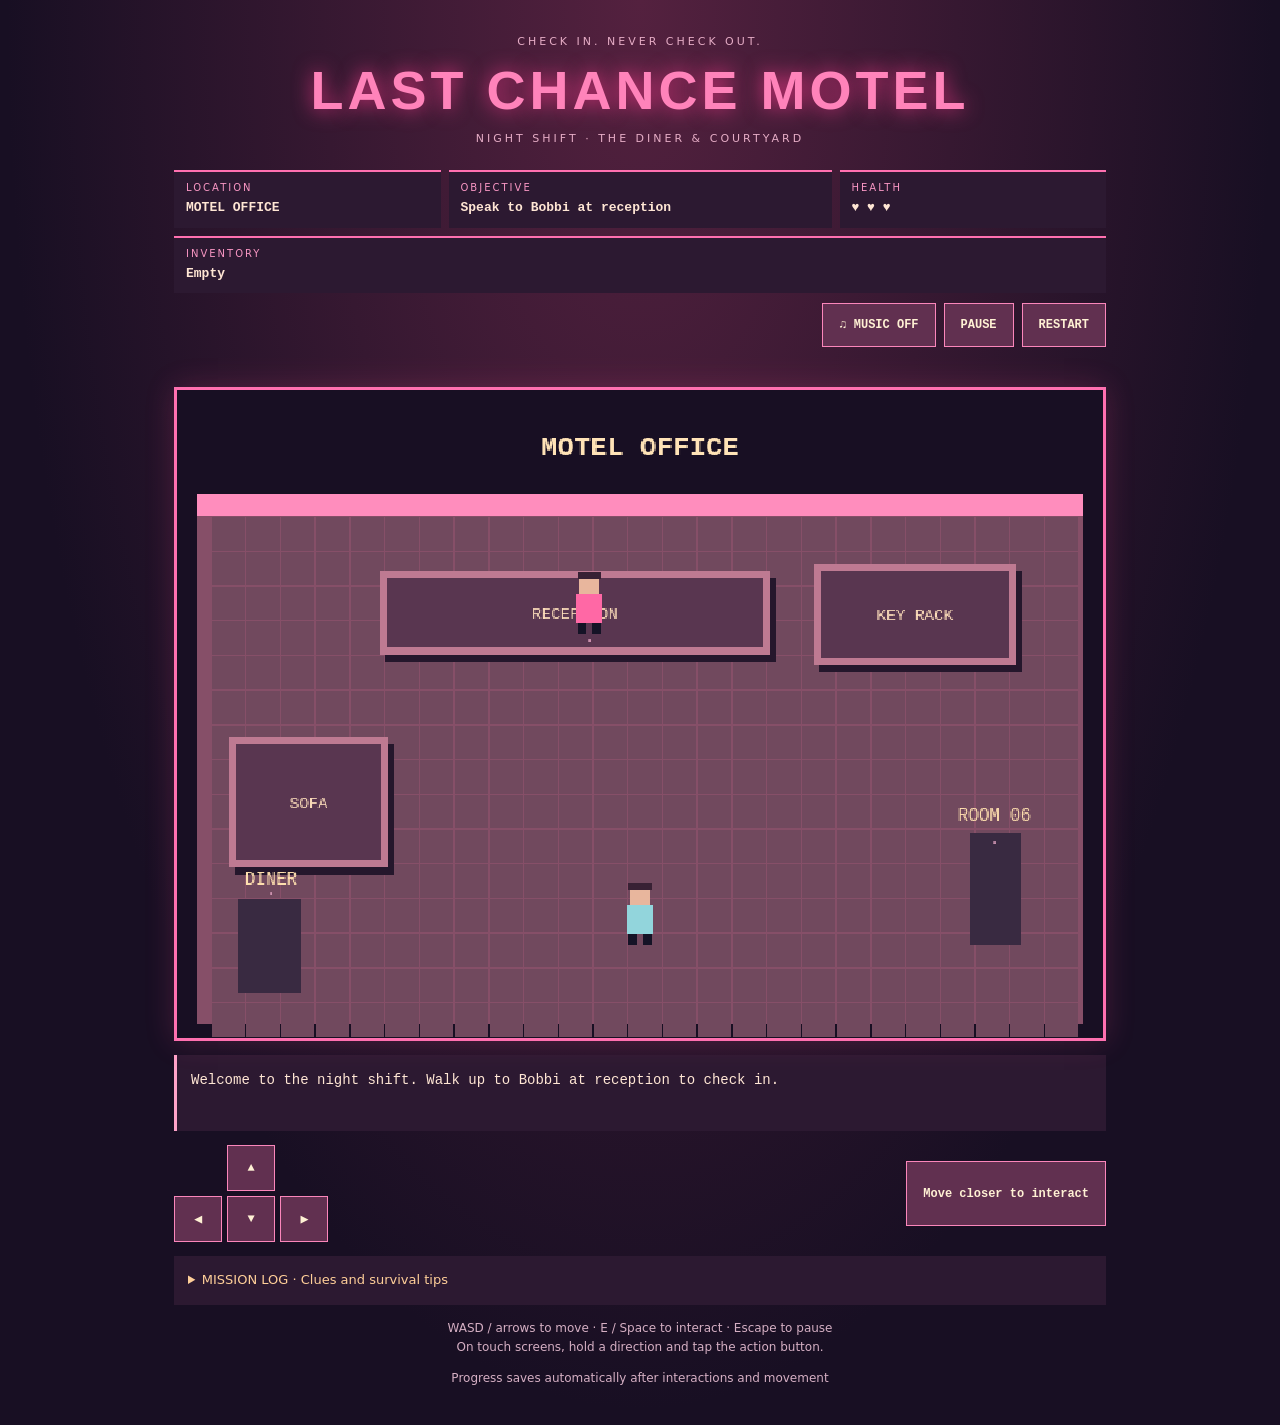
==== index.html @ b89c80cd "Add diner puzzle and courtyard stealth encounter" ====
<!doctype html>
<html lang="en"><head><meta charset="utf-8"><meta name="viewport" content="width=device-width,initial-scale=1"><meta name="theme-color" content="#180f23"><title>Last Chance Motel — Night Shift</title><link rel="icon" href="data:,"><link rel="stylesheet" href="source/night-shift/style.css"></head>
<body><header><p class="eyebrow">CHECK IN. NEVER CHECK OUT.</p><h1>LAST CHANCE MOTEL</h1><p>NIGHT SHIFT · THE DINER & COURTYARD</p></header>
<main><section class="hud" aria-label="Game status"><div><small>LOCATION</small><strong id="location"></strong></div><div class="mission"><small>OBJECTIVE</small><strong id="mission"></strong></div><div><small>HEALTH</small><strong id="health"></strong></div><div class="inventory"><small>INVENTORY</small><strong id="inventory"></strong></div></section>
<div class="toolbar"><button id="music" aria-pressed="false">♫ MUSIC OFF</button><button id="pause">PAUSE</button><button id="restart">RESTART</button></div>
<p id="danger" role="status"></p><section class="screen"><canvas id="game" width="640" height="448" aria-label="Motel game. Move with WASD or arrows. Press E or Space to interact."></canvas><div id="paused" hidden>PAUSED</div></section>
<p id="dialogue" class="dialogue" aria-live="polite">Welcome to the night shift. Walk up to Bobbi at reception to check in.</p>
<div class="controls"><div class="dpad" aria-label="Movement"><button data-move="up" aria-label="Move up">▲</button><button data-move="left" aria-label="Move left">◀</button><button data-move="down" aria-label="Move down">▼</button><button data-move="right" aria-label="Move right">▶</button></div><button id="interact">INTERACT</button></div>
<p id="chapter" class="chapter" hidden>Diner lead discovered. Show Bobbi the voucher to finish this chapter. The diner is the next chapter.</p>
<details class="journal"><summary>MISSION LOG · Clues and survival tips</summary><p id="journal"></p><p>Harold sees ahead of him. Solid obstacles block sight. Move faster than him, use the laundry hiding place, or retreat to the diner to recover. Getting caught never erases puzzle progress.</p></details><p class="help">WASD / arrows to move · E / Space to interact · Escape to pause<br>On touch screens, hold a direction and tap the action button.</p><p id="saveStatus" class="help" role="status"></p></main>
<dialog id="songs"><h2>Betty’s jukebox</h2><p>Choose three songs in the order on the slip.</p><p id="songSequence" aria-live="polite">No songs selected</p><button data-song="rose">ROSE</button><button data-song="moon">MOON</button><button data-song="sun">SUN</button><button id="cancelSongs">CANCEL</button></dialog>
<dialog id="lock"><form id="unlock"><h2>The bedside drawer</h2><p>Four digits. “The drawer remembers your arrival.”</p><label for="code">Drawer code</label><input id="code" inputmode="numeric" pattern="[0-9]{4}" maxlength="4" minlength="4" required autocomplete="off"><div><button type="submit">UNLOCK</button><button type="button" id="cancelLock">CANCEL</button></div></form></dialog>
<dialog id="restartDialog"><h2>Start a new shift?</h2><p>This clears your saved progress for this chapter.</p><button id="confirmRestart">START OVER</button><button id="cancelRestart">KEEP PLAYING</button></dialog>
<script type="module" src="source/night-shift/main.mjs"></script></body></html>
---- source/night-shift/style.css ----
:root{color-scheme:dark;font-family:system-ui,sans-serif;color:#ffe6d4;background:#180f23}*{box-sizing:border-box}body{margin:0;background:radial-gradient(ellipse at top,#54213f,transparent 70%)}header{text-align:center;padding:24px 12px 14px}h1{font-family:Impact,'Arial Black',sans-serif;font-size:clamp(28px,6vw,54px);letter-spacing:4px;color:#ff83ba;margin:6px 0;text-shadow:0 0 20px #dd357e}header p,.eyebrow{font-size:11px;letter-spacing:3px;color:#e5acc5}main{max-width:960px;padding:0 14px 24px;margin:auto}.hud{display:flex;flex-wrap:wrap;gap:8px}.hud div{flex:1 1 150px;background:#2c1931;border-top:2px solid #ff70b0;padding:10px 12px}.hud .mission{flex-grow:2}.hud .inventory{flex-basis:100%}small{display:block;color:#f896c3;letter-spacing:2px;font-size:10px}strong{display:block;margin-top:5px;font:600 13px/1.5 monospace}.toolbar{display:flex;gap:8px;justify-content:flex-end;margin:10px 0}button{background:#613050;color:#fff1d4;border:1px solid #fb86bb;padding:12px 16px;font:bold 12px monospace;cursor:pointer;min-height:44px}button:hover{background:#8b3c69}button:focus-visible,input:focus-visible{outline:3px solid #ffdb8e;outline-offset:3px}.screen{position:relative;border:3px solid #ff70b0;box-shadow:0 0 28px #f44c8b33}canvas{display:block;width:100%;image-rendering:pixelated}#paused{position:absolute;inset:0;background:#180f23cc;display:grid;place-items:center;font:bold 28px monospace;letter-spacing:5px}#paused[hidden]{display:none}.dialogue{font:14px/1.6 monospace;background:#2c1931;border-left:3px solid #ffa3c9;padding:14px;min-height:76px}.controls{display:flex;justify-content:space-between;gap:16px;align-items:center}.dpad{display:grid;grid-template-columns:repeat(3,48px);grid-template-rows:repeat(2,46px);gap:5px}.dpad button{padding:0;touch-action:none;user-select:none}.dpad [data-move=up]{grid-column:2}.dpad [data-move=left]{grid-column:1;grid-row:2}.dpad [data-move=down]{grid-column:2;grid-row:2}.dpad [data-move=right]{grid-column:3;grid-row:2}#interact{max-width:55%;min-height:65px;line-height:1.5}.help{font-size:12px;line-height:1.6;color:#d5afc3;text-align:center}.chapter{border:1px solid #f1ca83;padding:14px;color:#ffdf9c}dialog{max-width:min(440px,90vw);background:#2c1931;color:#ffe6d4;border:2px solid #ff83ba;padding:22px}dialog::backdrop{background:#110c1be6}dialog p{line-height:1.6}input{display:block;width:100%;margin:10px 0 18px;padding:12px;font:22px monospace;letter-spacing:8px}dialog button{margin:5px 0}@media(max-width:480px){main{padding:0 8px 18px}.hud div{flex-basis:42%;padding:8px}.hud .mission{flex-basis:100%}.toolbar button{flex:1;padding:10px 6px}.dialogue{font-size:12px}.dpad{grid-template-columns:repeat(3,44px)}#interact{font-size:11px;padding:10px}}

.journal{background:#2c1931;padding:14px;margin:14px 0;font-size:13px;line-height:1.6}.journal summary{cursor:pointer;color:#ffcf99}#danger{color:#ffce96;font:bold 12px monospace;min-height:16px}#songs button{margin:4px}#songSequence{color:#ffcf99}
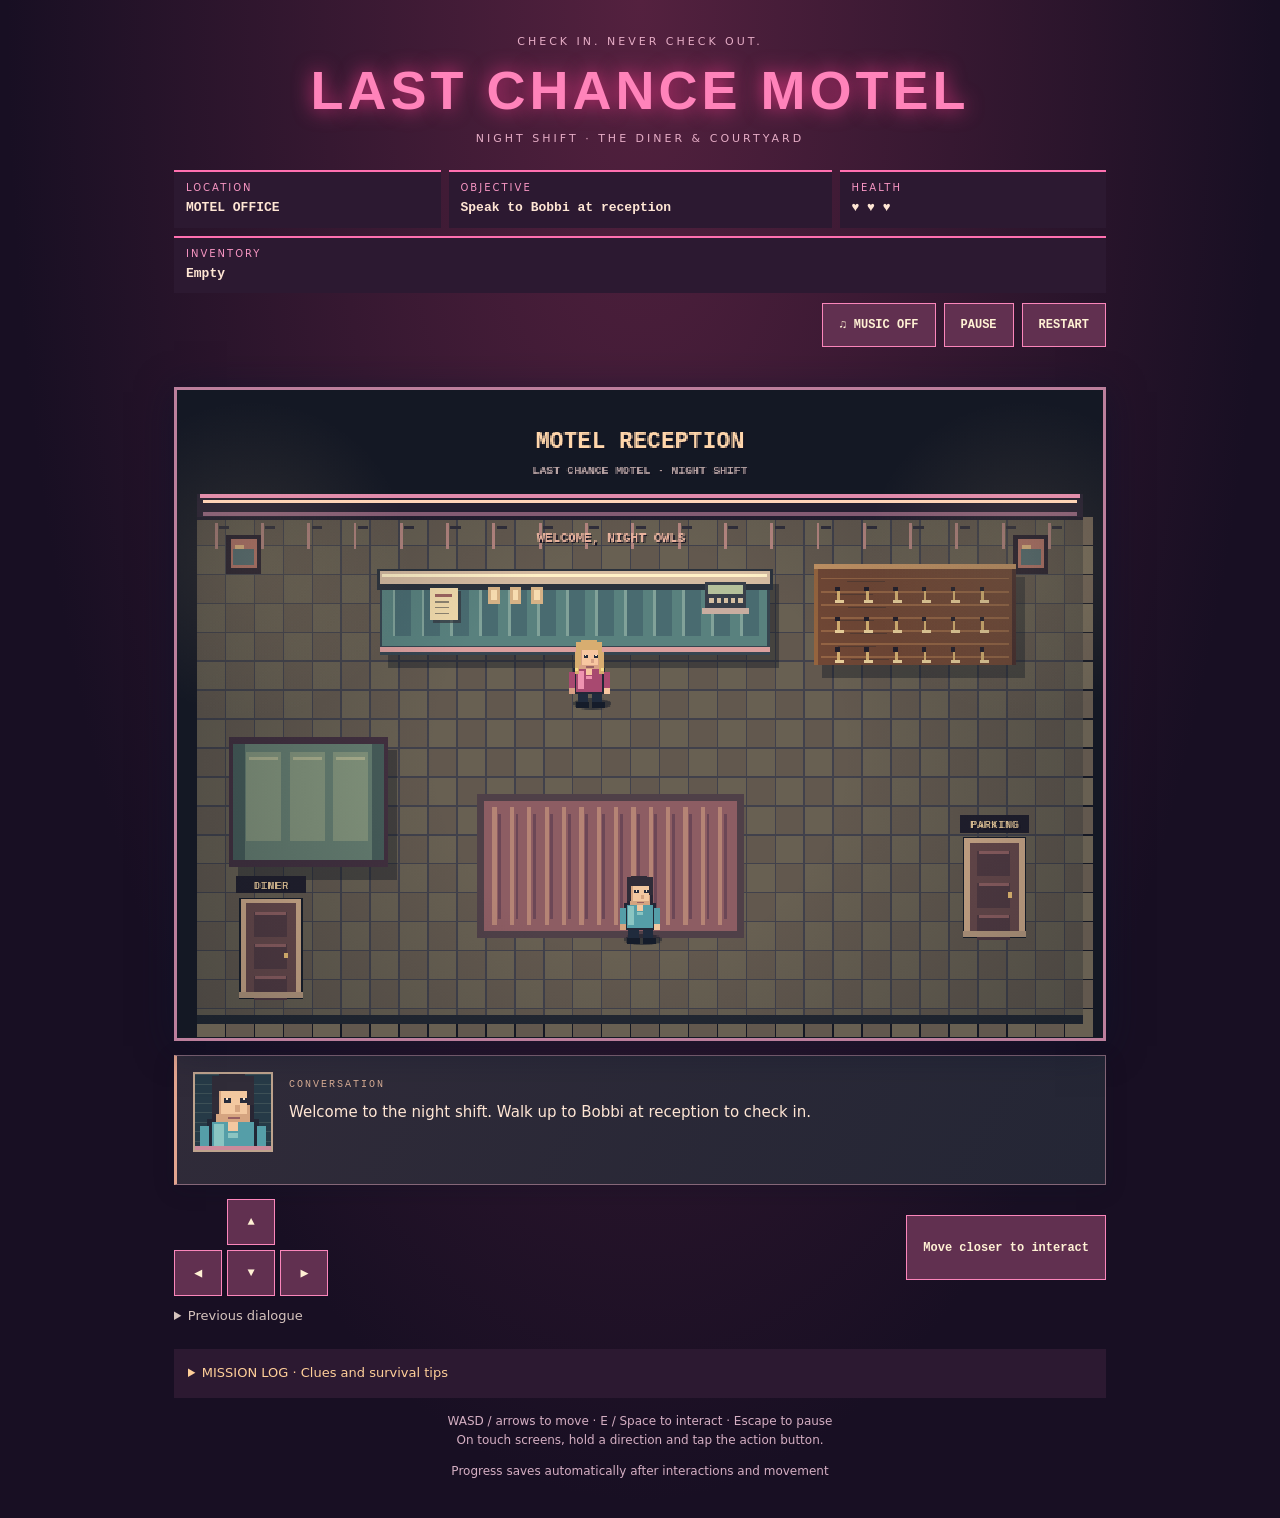
==== commit c1f95f79: "Add textured pixel art, character faces and readable conversation UI" ====
--- a/index.html
+++ b/index.html
@@ -4,10 +4,10 @@
 <main><section class="hud" aria-label="Game status"><div><small>LOCATION</small><strong id="location"></strong></div><div class="mission"><small>OBJECTIVE</small><strong id="mission"></strong></div><div><small>HEALTH</small><strong id="health"></strong></div><div class="inventory"><small>INVENTORY</small><strong id="inventory"></strong></div></section>
 <div class="toolbar"><button id="music" aria-pressed="false">♫ MUSIC OFF</button><button id="pause">PAUSE</button><button id="restart">RESTART</button></div>
 <p id="danger" role="status"></p><section class="screen"><canvas id="game" width="640" height="448" aria-label="Motel game. Move with WASD or arrows. Press E or Space to interact."></canvas><div id="paused" hidden>PAUSED</div></section>
-<p id="dialogue" class="dialogue" aria-live="polite">Welcome to the night shift. Walk up to Bobbi at reception to check in.</p>
+<section class="dialogue-card" aria-label="Conversation"><canvas id="portrait" width="64" height="64" aria-hidden="true"></canvas><div><span class="dialogue-label">CONVERSATION</span><p id="dialogue" class="dialogue" aria-live="polite">Welcome to the night shift. Walk up to Bobbi at reception to check in.</p></div></section>
 <div class="controls"><div class="dpad" aria-label="Movement"><button data-move="up" aria-label="Move up">▲</button><button data-move="left" aria-label="Move left">◀</button><button data-move="down" aria-label="Move down">▼</button><button data-move="right" aria-label="Move right">▶</button></div><button id="interact">INTERACT</button></div>
 <p id="chapter" class="chapter" hidden>Diner lead discovered. Show Bobbi the voucher to finish this chapter. The diner is the next chapter.</p>
-<details class="journal"><summary>MISSION LOG · Clues and survival tips</summary><p id="journal"></p><p>Harold sees ahead of him. Solid obstacles block sight. Move faster than him, use the laundry hiding place, or retreat to the diner to recover. Getting caught never erases puzzle progress.</p></details><p class="help">WASD / arrows to move · E / Space to interact · Escape to pause<br>On touch screens, hold a direction and tap the action button.</p><p id="saveStatus" class="help" role="status"></p></main>
+<details class="conversation-history"><summary>Previous dialogue</summary><ol id="conversationHistory"></ol></details><details class="journal"><summary>MISSION LOG · Clues and survival tips</summary><p id="journal"></p><p>Harold sees ahead of him. Solid obstacles block sight. Move faster than him, use the laundry hiding place, or retreat to the diner to recover. Getting caught never erases puzzle progress.</p></details><p class="help">WASD / arrows to move · E / Space to interact · Escape to pause<br>On touch screens, hold a direction and tap the action button.</p><p id="saveStatus" class="help" role="status"></p></main>
 <dialog id="songs"><h2>Betty’s jukebox</h2><p>Choose three songs in the order on the slip.</p><p id="songSequence" aria-live="polite">No songs selected</p><button data-song="rose">ROSE</button><button data-song="moon">MOON</button><button data-song="sun">SUN</button><button id="cancelSongs">CANCEL</button></dialog>
 <dialog id="lock"><form id="unlock"><h2>The bedside drawer</h2><p>Four digits. “The drawer remembers your arrival.”</p><label for="code">Drawer code</label><input id="code" inputmode="numeric" pattern="[0-9]{4}" maxlength="4" minlength="4" required autocomplete="off"><div><button type="submit">UNLOCK</button><button type="button" id="cancelLock">CANCEL</button></div></form></dialog>
 <dialog id="restartDialog"><h2>Start a new shift?</h2><p>This clears your saved progress for this chapter.</p><button id="confirmRestart">START OVER</button><button id="cancelRestart">KEEP PLAYING</button></dialog>
--- a/source/night-shift/style.css
+++ b/source/night-shift/style.css
@@ -1,3 +1,6 @@
 :root{color-scheme:dark;font-family:system-ui,sans-serif;color:#ffe6d4;background:#180f23}*{box-sizing:border-box}body{margin:0;background:radial-gradient(ellipse at top,#54213f,transparent 70%)}header{text-align:center;padding:24px 12px 14px}h1{font-family:Impact,'Arial Black',sans-serif;font-size:clamp(28px,6vw,54px);letter-spacing:4px;color:#ff83ba;margin:6px 0;text-shadow:0 0 20px #dd357e}header p,.eyebrow{font-size:11px;letter-spacing:3px;color:#e5acc5}main{max-width:960px;padding:0 14px 24px;margin:auto}.hud{display:flex;flex-wrap:wrap;gap:8px}.hud div{flex:1 1 150px;background:#2c1931;border-top:2px solid #ff70b0;padding:10px 12px}.hud .mission{flex-grow:2}.hud .inventory{flex-basis:100%}small{display:block;color:#f896c3;letter-spacing:2px;font-size:10px}strong{display:block;margin-top:5px;font:600 13px/1.5 monospace}.toolbar{display:flex;gap:8px;justify-content:flex-end;margin:10px 0}button{background:#613050;color:#fff1d4;border:1px solid #fb86bb;padding:12px 16px;font:bold 12px monospace;cursor:pointer;min-height:44px}button:hover{background:#8b3c69}button:focus-visible,input:focus-visible{outline:3px solid #ffdb8e;outline-offset:3px}.screen{position:relative;border:3px solid #ff70b0;box-shadow:0 0 28px #f44c8b33}canvas{display:block;width:100%;image-rendering:pixelated}#paused{position:absolute;inset:0;background:#180f23cc;display:grid;place-items:center;font:bold 28px monospace;letter-spacing:5px}#paused[hidden]{display:none}.dialogue{font:14px/1.6 monospace;background:#2c1931;border-left:3px solid #ffa3c9;padding:14px;min-height:76px}.controls{display:flex;justify-content:space-between;gap:16px;align-items:center}.dpad{display:grid;grid-template-columns:repeat(3,48px);grid-template-rows:repeat(2,46px);gap:5px}.dpad button{padding:0;touch-action:none;user-select:none}.dpad [data-move=up]{grid-column:2}.dpad [data-move=left]{grid-column:1;grid-row:2}.dpad [data-move=down]{grid-column:2;grid-row:2}.dpad [data-move=right]{grid-column:3;grid-row:2}#interact{max-width:55%;min-height:65px;line-height:1.5}.help{font-size:12px;line-height:1.6;color:#d5afc3;text-align:center}.chapter{border:1px solid #f1ca83;padding:14px;color:#ffdf9c}dialog{max-width:min(440px,90vw);background:#2c1931;color:#ffe6d4;border:2px solid #ff83ba;padding:22px}dialog::backdrop{background:#110c1be6}dialog p{line-height:1.6}input{display:block;width:100%;margin:10px 0 18px;padding:12px;font:22px monospace;letter-spacing:8px}dialog button{margin:5px 0}@media(max-width:480px){main{padding:0 8px 18px}.hud div{flex-basis:42%;padding:8px}.hud .mission{flex-basis:100%}.toolbar button{flex:1;padding:10px 6px}.dialogue{font-size:12px}.dpad{grid-template-columns:repeat(3,44px)}#interact{font-size:11px;padding:10px}}
 
 .journal{background:#2c1931;padding:14px;margin:14px 0;font-size:13px;line-height:1.6}.journal summary{cursor:pointer;color:#ffcf99}#danger{color:#ffce96;font:bold 12px monospace;min-height:16px}#songs button{margin:4px}#songSequence{color:#ffcf99}
+
+/* Conversation occupies its own layout space; it never covers the scene. */
+.dialogue-card{display:flex;gap:16px;align-items:flex-start;margin:14px 0;padding:16px;background:linear-gradient(120deg,#302b39,#242635);border:1px solid #856778;border-left:3px solid #e4a590;box-shadow:0 5px 20px #0e142333;min-height:130px}.dialogue-card>div{min-width:0;flex:1}.dialogue-card #portrait{width:80px;height:80px;flex:0 0 80px;border:2px solid #bea38d;image-rendering:pixelated}.dialogue-label{font:10px monospace;letter-spacing:2px;color:#d5ab93}.dialogue-card .dialogue{margin:8px 0 0;padding:0;border:0;background:transparent;font:15px/1.75 system-ui,sans-serif;min-height:0;overflow-wrap:anywhere}.conversation-history{font-size:13px;color:#d5c3bd;padding:12px 0}.conversation-history summary{cursor:pointer}.conversation-history li{margin:12px 0;line-height:1.7}.screen{border-color:#bc7f9c;box-shadow:0 5px 34px #0c142a99}#game{image-rendering:pixelated}@media(max-width:480px){.dialogue-card{gap:12px;padding:12px;min-height:122px}.dialogue-card #portrait{width:56px;height:56px;flex-basis:56px}.dialogue-card .dialogue{font-size:14px;line-height:1.65}.dialogue-label{font-size:9px}}
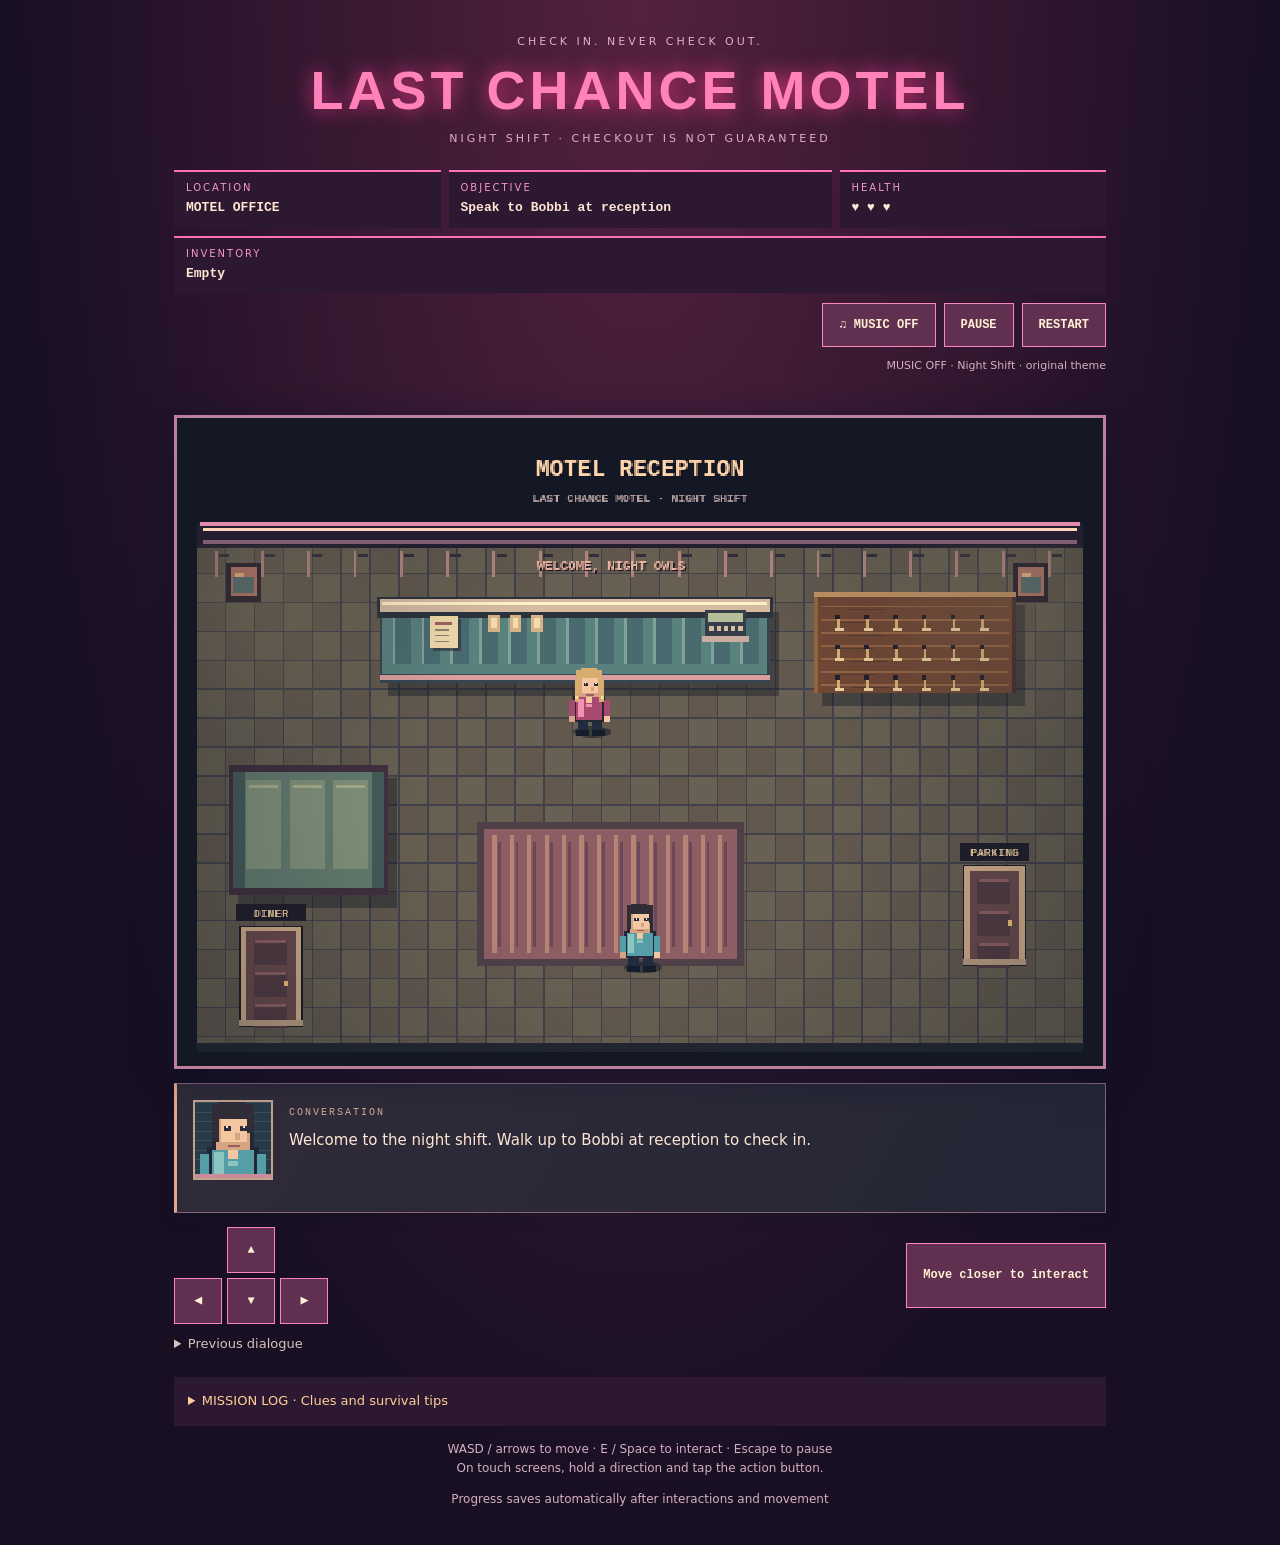
==== commit 805ea00b: "Complete chapel, Monster maze and escape with MIDI-style bridal music" ====
--- a/index.html
+++ b/index.html
@@ -1,14 +1,16 @@
 <!doctype html>
 <html lang="en"><head><meta charset="utf-8"><meta name="viewport" content="width=device-width,initial-scale=1"><meta name="theme-color" content="#180f23"><title>Last Chance Motel — Night Shift</title><link rel="icon" href="data:,"><link rel="stylesheet" href="source/night-shift/style.css"></head>
-<body><header><p class="eyebrow">CHECK IN. NEVER CHECK OUT.</p><h1>LAST CHANCE MOTEL</h1><p>NIGHT SHIFT · THE DINER & COURTYARD</p></header>
+<body><header><p class="eyebrow">CHECK IN. NEVER CHECK OUT.</p><h1>LAST CHANCE MOTEL</h1><p>NIGHT SHIFT · CHECKOUT IS NOT GUARANTEED</p></header>
 <main><section class="hud" aria-label="Game status"><div><small>LOCATION</small><strong id="location"></strong></div><div class="mission"><small>OBJECTIVE</small><strong id="mission"></strong></div><div><small>HEALTH</small><strong id="health"></strong></div><div class="inventory"><small>INVENTORY</small><strong id="inventory"></strong></div></section>
-<div class="toolbar"><button id="music" aria-pressed="false">♫ MUSIC OFF</button><button id="pause">PAUSE</button><button id="restart">RESTART</button></div>
-<p id="danger" role="status"></p><section class="screen"><canvas id="game" width="640" height="448" aria-label="Motel game. Move with WASD or arrows. Press E or Space to interact."></canvas><div id="paused" hidden>PAUSED</div></section>
+<div class="toolbar"><button id="music" aria-pressed="false">♫ MUSIC OFF</button><button id="flare" hidden>USE FLARE · ONCE</button><button id="pause">PAUSE</button><button id="restart">RESTART</button></div>
+<p id="musicTrack" class="help" role="status"></p><p id="danger" role="status"></p><section class="screen"><canvas id="game" width="640" height="448" aria-label="Motel game. Move with WASD or arrows. Press E or Space to interact."></canvas><div id="paused" hidden>PAUSED</div></section>
 <section class="dialogue-card" aria-label="Conversation"><canvas id="portrait" width="64" height="64" aria-hidden="true"></canvas><div><span class="dialogue-label">CONVERSATION</span><p id="dialogue" class="dialogue" aria-live="polite">Welcome to the night shift. Walk up to Bobbi at reception to check in.</p></div></section>
 <div class="controls"><div class="dpad" aria-label="Movement"><button data-move="up" aria-label="Move up">▲</button><button data-move="left" aria-label="Move left">◀</button><button data-move="down" aria-label="Move down">▼</button><button data-move="right" aria-label="Move right">▶</button></div><button id="interact">INTERACT</button></div>
 <p id="chapter" class="chapter" hidden>Diner lead discovered. Show Bobbi the voucher to finish this chapter. The diner is the next chapter.</p>
-<details class="conversation-history"><summary>Previous dialogue</summary><ol id="conversationHistory"></ol></details><details class="journal"><summary>MISSION LOG · Clues and survival tips</summary><p id="journal"></p><p>Harold sees ahead of him. Solid obstacles block sight. Move faster than him, use the laundry hiding place, or retreat to the diner to recover. Getting caught never erases puzzle progress.</p></details><p class="help">WASD / arrows to move · E / Space to interact · Escape to pause<br>On touch screens, hold a direction and tap the action button.</p><p id="saveStatus" class="help" role="status"></p></main>
+<details class="conversation-history"><summary>Previous dialogue</summary><ol id="conversationHistory"></ol></details><details class="journal"><summary>MISSION LOG · Clues and survival tips</summary><p id="journal"></p><p>Harold and the Monster see ahead of them. Solid obstacles block sight. Move faster than him, use the laundry hiding place, or retreat to the diner to recover. Getting caught never erases puzzle progress.</p></details><p class="help">WASD / arrows to move · E / Space to interact · Escape to pause<br>On touch screens, hold a direction and tap the action button.</p><p id="saveStatus" class="help" role="status"></p></main>
 <dialog id="songs"><h2>Betty’s jukebox</h2><p>Choose three songs in the order on the slip.</p><p id="songSequence" aria-live="polite">No songs selected</p><button data-song="rose">ROSE</button><button data-song="moon">MOON</button><button data-song="sun">SUN</button><button id="cancelSongs">CANCEL</button></dialog>
-<dialog id="lock"><form id="unlock"><h2>The bedside drawer</h2><p>Four digits. “The drawer remembers your arrival.”</p><label for="code">Drawer code</label><input id="code" inputmode="numeric" pattern="[0-9]{4}" maxlength="4" minlength="4" required autocomplete="off"><div><button type="submit">UNLOCK</button><button type="button" id="cancelLock">CANCEL</button></div></form></dialog>
+<dialog id="lock"><form id="unlock"><h2 id="lockTitle">The bedside drawer</h2><p id="lockHint">Four digits. “The drawer remembers your arrival.”</p><label for="code">Drawer code</label><input id="code" inputmode="numeric" pattern="[0-9]{4}" maxlength="4" minlength="4" required autocomplete="off"><div><button type="submit">UNLOCK</button><button type="button" id="cancelLock">CANCEL</button></div></form></dialog>
+<dialog id="organ"><h2>The chapel organ</h2><p>Play the eight-note opening from the score. Sound is optional.</p><p id="organSequence" aria-live="polite"></p><button data-note="G">G</button><button data-note="C">C</button><button data-note="D">D</button><button data-note="B">B</button><button id="cancelOrgan">CANCEL</button></dialog>
+<dialog id="outcome"><h2 id="outcomeTitle"></h2><p id="outcomeBody"></p><a class="movie-cta" href="https://lastchancemotelmovie.com/" target="_blank" rel="noopener">RENT OR BUY THE MOVIE ↗</a><p><button id="retry">RETRY FROM CHECKPOINT</button><button id="finish">VIEW THE ESCAPE</button></p></dialog>
 <dialog id="restartDialog"><h2>Start a new shift?</h2><p>This clears your saved progress for this chapter.</p><button id="confirmRestart">START OVER</button><button id="cancelRestart">KEEP PLAYING</button></dialog>
 <script type="module" src="source/night-shift/main.mjs"></script></body></html>
--- a/source/night-shift/style.css
+++ b/source/night-shift/style.css
@@ -4,3 +4,5 @@
 
 /* Conversation occupies its own layout space; it never covers the scene. */
 .dialogue-card{display:flex;gap:16px;align-items:flex-start;margin:14px 0;padding:16px;background:linear-gradient(120deg,#302b39,#242635);border:1px solid #856778;border-left:3px solid #e4a590;box-shadow:0 5px 20px #0e142333;min-height:130px}.dialogue-card>div{min-width:0;flex:1}.dialogue-card #portrait{width:80px;height:80px;flex:0 0 80px;border:2px solid #bea38d;image-rendering:pixelated}.dialogue-label{font:10px monospace;letter-spacing:2px;color:#d5ab93}.dialogue-card .dialogue{margin:8px 0 0;padding:0;border:0;background:transparent;font:15px/1.75 system-ui,sans-serif;min-height:0;overflow-wrap:anywhere}.conversation-history{font-size:13px;color:#d5c3bd;padding:12px 0}.conversation-history summary{cursor:pointer}.conversation-history li{margin:12px 0;line-height:1.7}.screen{border-color:#bc7f9c;box-shadow:0 5px 34px #0c142a99}#game{image-rendering:pixelated}@media(max-width:480px){.dialogue-card{gap:12px;padding:12px;min-height:122px}.dialogue-card #portrait{width:56px;height:56px;flex-basis:56px}.dialogue-card .dialogue{font-size:14px;line-height:1.65}.dialogue-label{font-size:9px}}
+
+.movie-cta{display:inline-block;padding:14px;background:#da8aab;color:#201827;font:bold 13px monospace;text-decoration:none}#outcome{max-width:min(520px,92vw)}#organ button{margin:5px}#organSequence{font:14px/1.7 monospace;color:#e9c991}#musicTrack{margin:6px 0;text-align:right;font-size:11px}button[hidden]{display:none}.toolbar{flex-wrap:wrap}
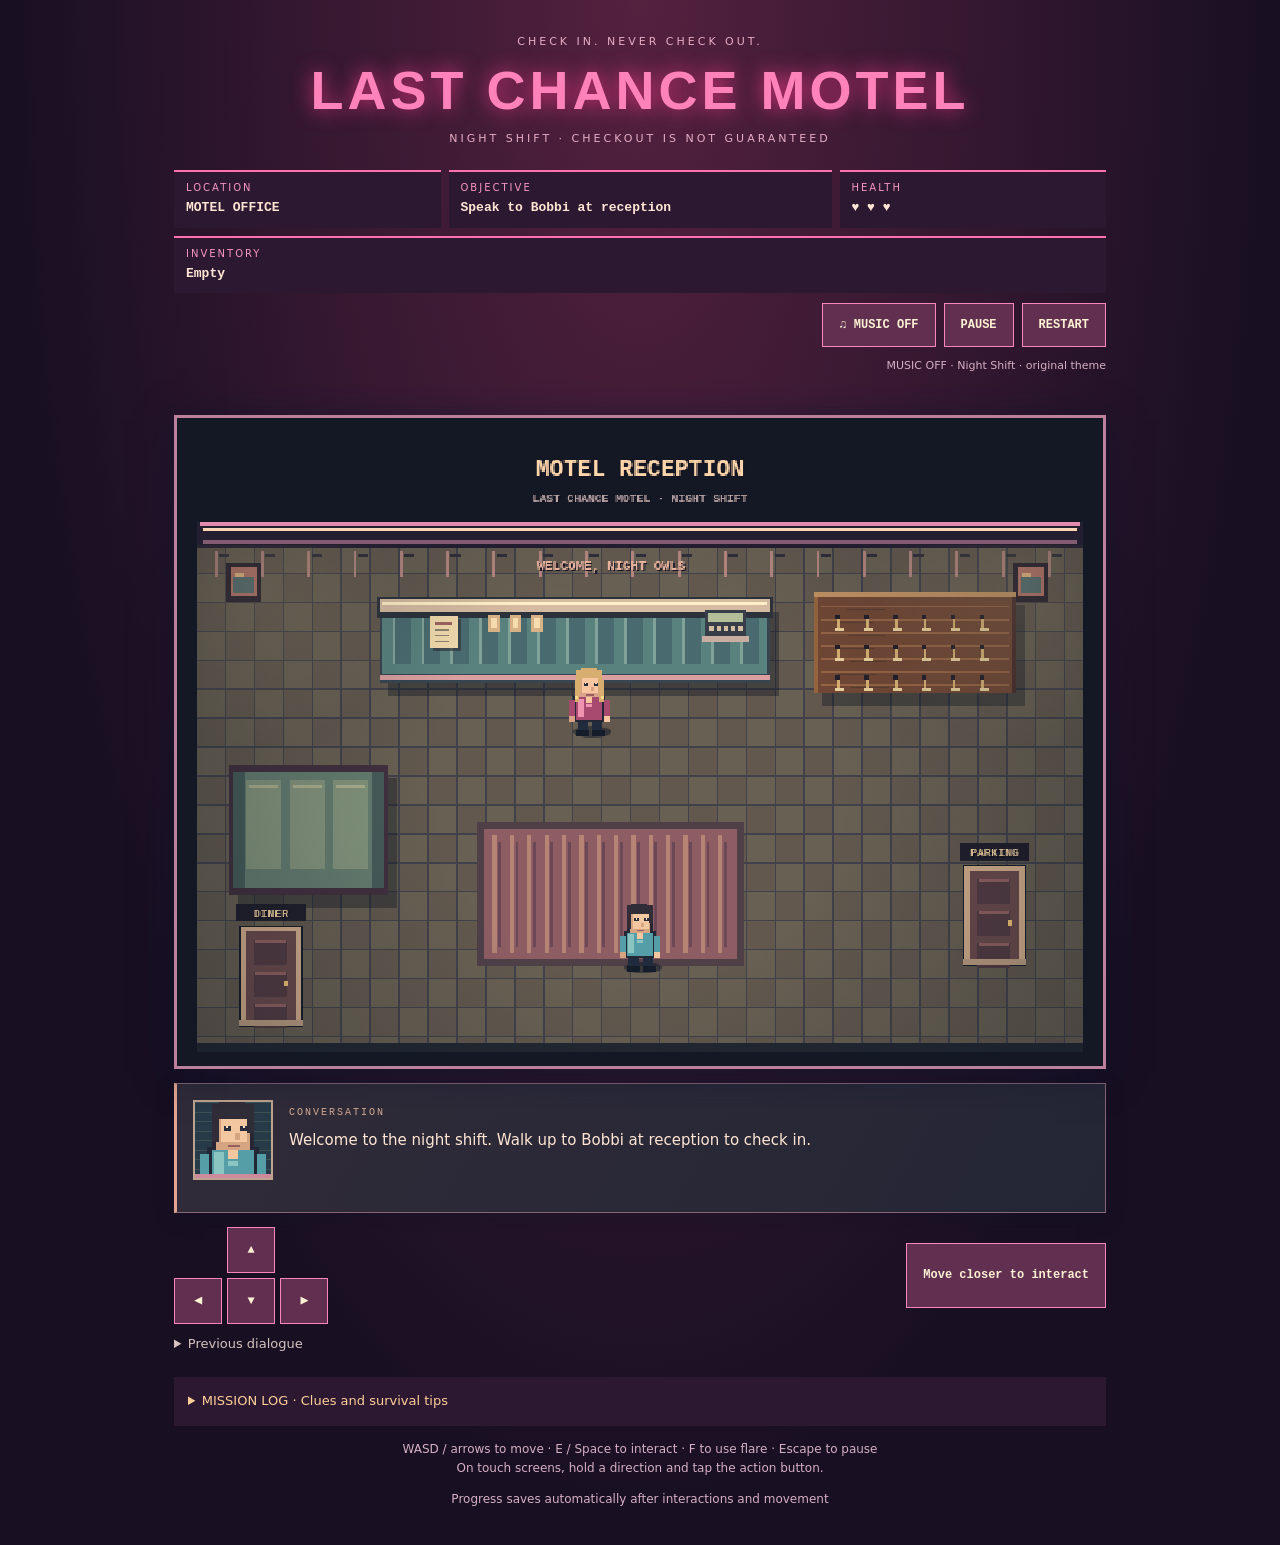
==== commit c03566ac: "Add Wedding March car outro and F shortcut for flare" ====
--- a/index.html
+++ b/index.html
@@ -2,15 +2,15 @@
 <html lang="en"><head><meta charset="utf-8"><meta name="viewport" content="width=device-width,initial-scale=1"><meta name="theme-color" content="#180f23"><title>Last Chance Motel — Night Shift</title><link rel="icon" href="data:,"><link rel="stylesheet" href="source/night-shift/style.css"></head>
 <body><header><p class="eyebrow">CHECK IN. NEVER CHECK OUT.</p><h1>LAST CHANCE MOTEL</h1><p>NIGHT SHIFT · CHECKOUT IS NOT GUARANTEED</p></header>
 <main><section class="hud" aria-label="Game status"><div><small>LOCATION</small><strong id="location"></strong></div><div class="mission"><small>OBJECTIVE</small><strong id="mission"></strong></div><div><small>HEALTH</small><strong id="health"></strong></div><div class="inventory"><small>INVENTORY</small><strong id="inventory"></strong></div></section>
-<div class="toolbar"><button id="music" aria-pressed="false">♫ MUSIC OFF</button><button id="flare" hidden>USE FLARE · ONCE</button><button id="pause">PAUSE</button><button id="restart">RESTART</button></div>
+<div class="toolbar"><button id="music" aria-pressed="false">♫ MUSIC OFF</button><button id="flare" aria-keyshortcuts="F" hidden>FLARE · F / TAP</button><button id="pause">PAUSE</button><button id="restart">RESTART</button></div>
 <p id="musicTrack" class="help" role="status"></p><p id="danger" role="status"></p><section class="screen"><canvas id="game" width="640" height="448" aria-label="Motel game. Move with WASD or arrows. Press E or Space to interact."></canvas><div id="paused" hidden>PAUSED</div></section>
 <section class="dialogue-card" aria-label="Conversation"><canvas id="portrait" width="64" height="64" aria-hidden="true"></canvas><div><span class="dialogue-label">CONVERSATION</span><p id="dialogue" class="dialogue" aria-live="polite">Welcome to the night shift. Walk up to Bobbi at reception to check in.</p></div></section>
 <div class="controls"><div class="dpad" aria-label="Movement"><button data-move="up" aria-label="Move up">▲</button><button data-move="left" aria-label="Move left">◀</button><button data-move="down" aria-label="Move down">▼</button><button data-move="right" aria-label="Move right">▶</button></div><button id="interact">INTERACT</button></div>
 <p id="chapter" class="chapter" hidden>Diner lead discovered. Show Bobbi the voucher to finish this chapter. The diner is the next chapter.</p>
-<details class="conversation-history"><summary>Previous dialogue</summary><ol id="conversationHistory"></ol></details><details class="journal"><summary>MISSION LOG · Clues and survival tips</summary><p id="journal"></p><p>Harold and the Monster see ahead of them. Solid obstacles block sight. Move faster than him, use the laundry hiding place, or retreat to the diner to recover. Getting caught never erases puzzle progress.</p></details><p class="help">WASD / arrows to move · E / Space to interact · Escape to pause<br>On touch screens, hold a direction and tap the action button.</p><p id="saveStatus" class="help" role="status"></p></main>
+<details class="conversation-history"><summary>Previous dialogue</summary><ol id="conversationHistory"></ol></details><details class="journal"><summary>MISSION LOG · Clues and survival tips</summary><p id="journal"></p><p>Before taking the keys, use cover and hiding to break enemy sight. After taking the keys, both pursuers follow through every door: run directly to the Cadillac and use a saved flare if needed. Getting caught preserves your puzzle progress.</p></details><p class="help">WASD / arrows to move · E / Space to interact · F to use flare · Escape to pause<br>On touch screens, hold a direction and tap the action button.</p><p id="saveStatus" class="help" role="status"></p></main>
 <dialog id="songs"><h2>Betty’s jukebox</h2><p>Choose three songs in the order on the slip.</p><p id="songSequence" aria-live="polite">No songs selected</p><button data-song="rose">ROSE</button><button data-song="moon">MOON</button><button data-song="sun">SUN</button><button id="cancelSongs">CANCEL</button></dialog>
 <dialog id="lock"><form id="unlock"><h2 id="lockTitle">The bedside drawer</h2><p id="lockHint">Four digits. “The drawer remembers your arrival.”</p><label for="code">Drawer code</label><input id="code" inputmode="numeric" pattern="[0-9]{4}" maxlength="4" minlength="4" required autocomplete="off"><div><button type="submit">UNLOCK</button><button type="button" id="cancelLock">CANCEL</button></div></form></dialog>
 <dialog id="organ"><h2>The chapel organ</h2><p>Play the eight-note opening from the score. Sound is optional.</p><p id="organSequence" aria-live="polite"></p><button data-note="G">G</button><button data-note="C">C</button><button data-note="D">D</button><button data-note="B">B</button><button id="cancelOrgan">CANCEL</button></dialog>
-<dialog id="outcome"><h2 id="outcomeTitle"></h2><p id="outcomeBody"></p><a class="movie-cta" href="https://lastchancemotelmovie.com/" target="_blank" rel="noopener">RENT OR BUY THE MOVIE ↗</a><p><button id="retry">RETRY FROM CHECKPOINT</button><button id="finish">VIEW THE ESCAPE</button></p></dialog>
+<dialog id="outcome"><h2 id="outcomeTitle"></h2><p id="outcomeBody"></p><a class="movie-cta" href="https://lastchancemotelmovie.com/#watch" target="_blank" rel="noopener">RENT OR BUY THE MOVIE ↗</a><p><button id="retry">RETRY FROM CHECKPOINT</button><button id="finish">VIEW THE ESCAPE</button></p></dialog>
 <dialog id="restartDialog"><h2>Start a new shift?</h2><p>This clears your saved progress for this chapter.</p><button id="confirmRestart">START OVER</button><button id="cancelRestart">KEEP PLAYING</button></dialog>
 <script type="module" src="source/night-shift/main.mjs"></script></body></html>
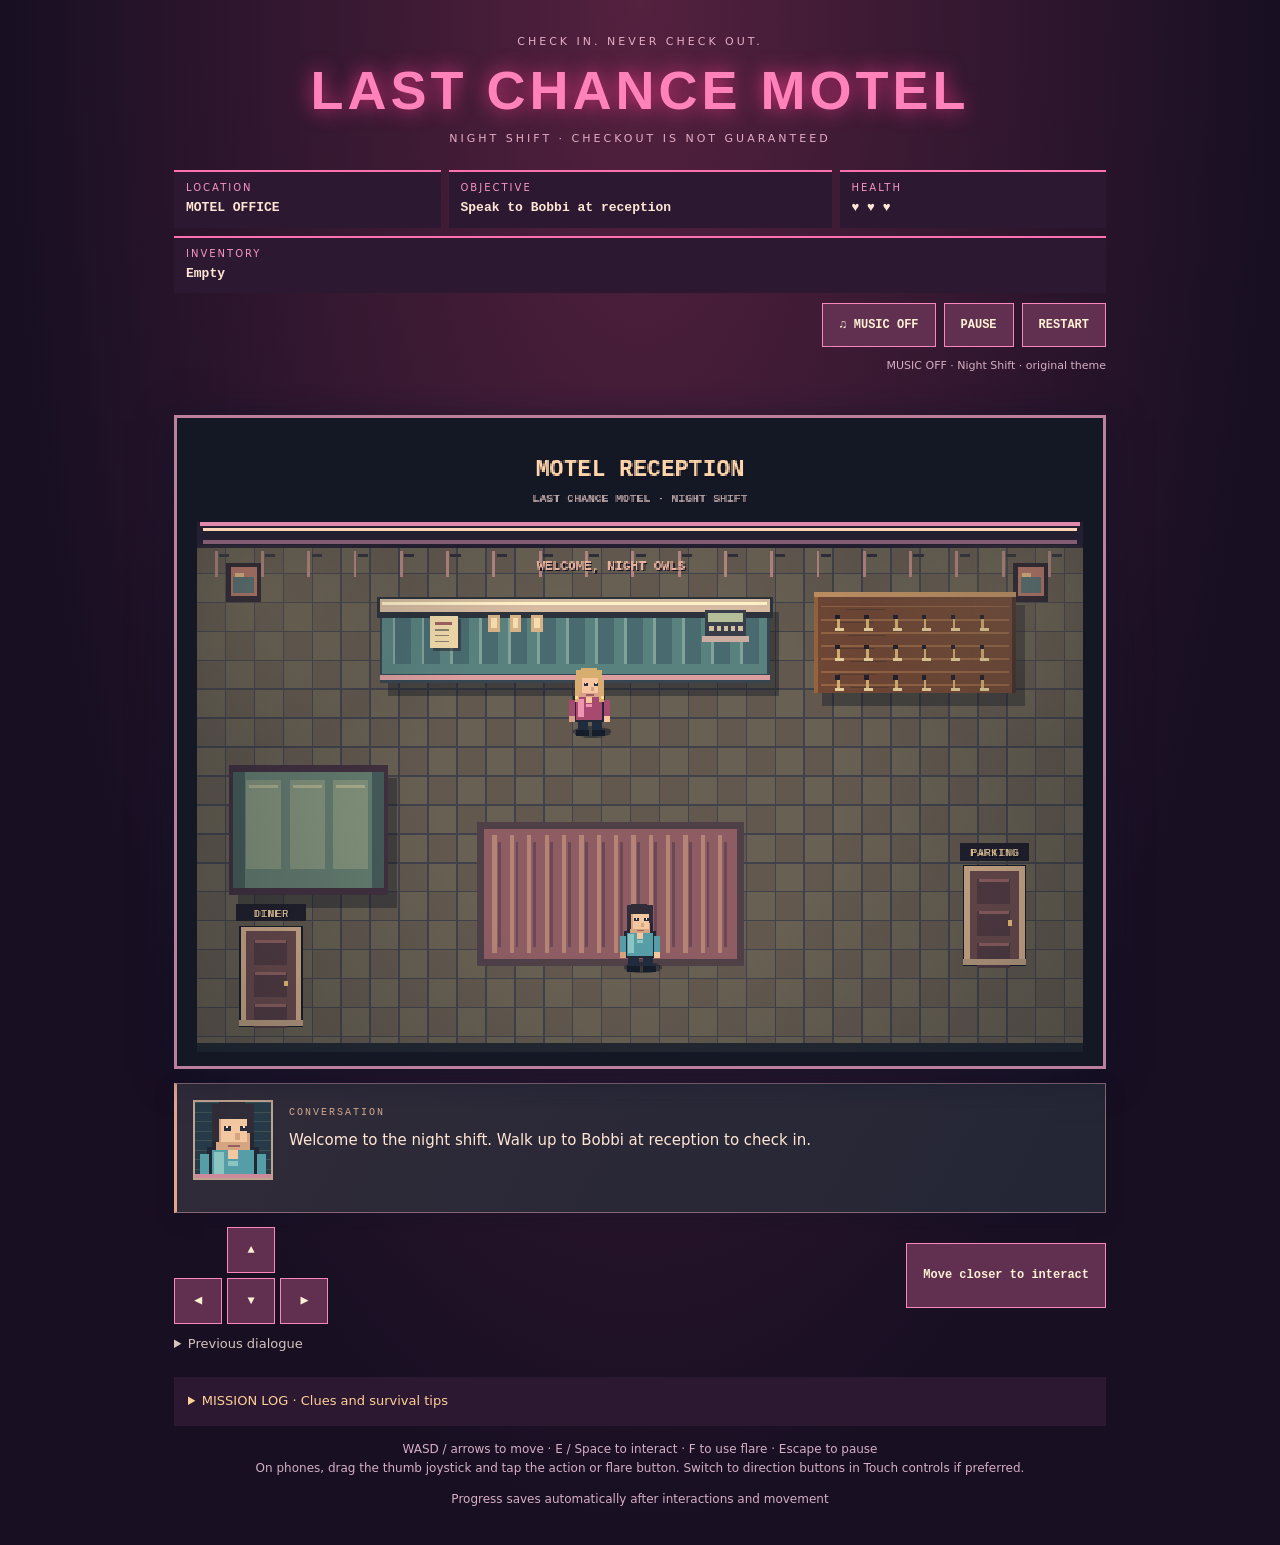
==== commit ffd6468e: "Rebuild phone controls with thumb joystick and multi-touch actions" ====
--- a/index.html
+++ b/index.html
@@ -3,11 +3,11 @@
 <body><header><p class="eyebrow">CHECK IN. NEVER CHECK OUT.</p><h1>LAST CHANCE MOTEL</h1><p>NIGHT SHIFT · CHECKOUT IS NOT GUARANTEED</p></header>
 <main><section class="hud" aria-label="Game status"><div><small>LOCATION</small><strong id="location"></strong></div><div class="mission"><small>OBJECTIVE</small><strong id="mission"></strong></div><div><small>HEALTH</small><strong id="health"></strong></div><div class="inventory"><small>INVENTORY</small><strong id="inventory"></strong></div></section>
 <div class="toolbar"><button id="music" aria-pressed="false">♫ MUSIC OFF</button><button id="flare" aria-keyshortcuts="F" hidden>FLARE · F / TAP</button><button id="pause">PAUSE</button><button id="restart">RESTART</button></div>
-<p id="musicTrack" class="help" role="status"></p><p id="danger" role="status"></p><section class="screen"><canvas id="game" width="640" height="448" aria-label="Motel game. Move with WASD or arrows. Press E or Space to interact."></canvas><div id="paused" hidden>PAUSED</div></section>
+<p id="musicTrack" class="help" role="status"></p><p id="danger" role="status"></p><section class="screen"><canvas id="game" width="640" height="448" aria-label="Motel game. Move with WASD or arrows. Press E or Space to interact."></canvas><a id="escapeWatch" class="escape-watch" href="https://lastchancemotelmovie.com/#watch" target="_blank" rel="noopener" hidden>RENT / BUY THE MOVIE ↗</a><div id="paused" hidden>PAUSED</div></section>
 <section class="dialogue-card" aria-label="Conversation"><canvas id="portrait" width="64" height="64" aria-hidden="true"></canvas><div><span class="dialogue-label">CONVERSATION</span><p id="dialogue" class="dialogue" aria-live="polite">Welcome to the night shift. Walk up to Bobbi at reception to check in.</p></div></section>
-<div class="controls"><div class="dpad" aria-label="Movement"><button data-move="up" aria-label="Move up">▲</button><button data-move="left" aria-label="Move left">◀</button><button data-move="down" aria-label="Move down">▼</button><button data-move="right" aria-label="Move right">▶</button></div><button id="interact">INTERACT</button></div>
+<div class="controls"><div id="joystick" role="group" aria-label="Thumb joystick: drag to move"><span class="stick-knob"></span><span class="stick-label">MOVE</span></div><div class="dpad" aria-label="Movement"><button data-move="up" aria-label="Move up">▲</button><button data-move="left" aria-label="Move left">◀</button><button data-move="down" aria-label="Move down">▼</button><button data-move="right" aria-label="Move right">▶</button></div><div class="touch-actions"><button id="interact">INTERACT</button></div></div><details class="touch-settings"><summary>Touch controls</summary><label for="controlStyle">Movement style</label> <select id="controlStyle"><option value="joystick">Thumb joystick</option><option value="buttons">Direction buttons</option></select><p>Drag and hold to move. Tap the action button near a person or object. Tap FLARE when available. No keyboard needed.</p></details>
 <p id="chapter" class="chapter" hidden>Diner lead discovered. Show Bobbi the voucher to finish this chapter. The diner is the next chapter.</p>
-<details class="conversation-history"><summary>Previous dialogue</summary><ol id="conversationHistory"></ol></details><details class="journal"><summary>MISSION LOG · Clues and survival tips</summary><p id="journal"></p><p>Before taking the keys, use cover and hiding to break enemy sight. After taking the keys, both pursuers follow through every door: run directly to the Cadillac and use a saved flare if needed. Getting caught preserves your puzzle progress.</p></details><p class="help">WASD / arrows to move · E / Space to interact · F to use flare · Escape to pause<br>On touch screens, hold a direction and tap the action button.</p><p id="saveStatus" class="help" role="status"></p></main>
+<details class="conversation-history"><summary>Previous dialogue</summary><ol id="conversationHistory"></ol></details><details class="journal"><summary>MISSION LOG · Clues and survival tips</summary><p id="journal"></p><p>Before taking the keys, use cover and hiding to break enemy sight. After taking the keys, both pursuers follow through every door: run directly to the Cadillac and use a saved flare if needed. Getting caught preserves your puzzle progress.</p></details><p class="help"><span class="desktop-help">WASD / arrows to move · E / Space to interact · F to use flare · Escape to pause<br></span>On phones, drag the thumb joystick and tap the action or flare button. Switch to direction buttons in Touch controls if preferred.</p><p id="saveStatus" class="help" role="status"></p></main>
 <dialog id="songs"><h2>Betty’s jukebox</h2><p>Choose three songs in the order on the slip.</p><p id="songSequence" aria-live="polite">No songs selected</p><button data-song="rose">ROSE</button><button data-song="moon">MOON</button><button data-song="sun">SUN</button><button id="cancelSongs">CANCEL</button></dialog>
 <dialog id="lock"><form id="unlock"><h2 id="lockTitle">The bedside drawer</h2><p id="lockHint">Four digits. “The drawer remembers your arrival.”</p><label for="code">Drawer code</label><input id="code" inputmode="numeric" pattern="[0-9]{4}" maxlength="4" minlength="4" required autocomplete="off"><div><button type="submit">UNLOCK</button><button type="button" id="cancelLock">CANCEL</button></div></form></dialog>
 <dialog id="organ"><h2>The chapel organ</h2><p>Play the eight-note opening from the score. Sound is optional.</p><p id="organSequence" aria-live="polite"></p><button data-note="G">G</button><button data-note="C">C</button><button data-note="D">D</button><button data-note="B">B</button><button id="cancelOrgan">CANCEL</button></dialog>
--- a/source/night-shift/style.css
+++ b/source/night-shift/style.css
@@ -6,3 +6,27 @@
 .dialogue-card{display:flex;gap:16px;align-items:flex-start;margin:14px 0;padding:16px;background:linear-gradient(120deg,#302b39,#242635);border:1px solid #856778;border-left:3px solid #e4a590;box-shadow:0 5px 20px #0e142333;min-height:130px}.dialogue-card>div{min-width:0;flex:1}.dialogue-card #portrait{width:80px;height:80px;flex:0 0 80px;border:2px solid #bea38d;image-rendering:pixelated}.dialogue-label{font:10px monospace;letter-spacing:2px;color:#d5ab93}.dialogue-card .dialogue{margin:8px 0 0;padding:0;border:0;background:transparent;font:15px/1.75 system-ui,sans-serif;min-height:0;overflow-wrap:anywhere}.conversation-history{font-size:13px;color:#d5c3bd;padding:12px 0}.conversation-history summary{cursor:pointer}.conversation-history li{margin:12px 0;line-height:1.7}.screen{border-color:#bc7f9c;box-shadow:0 5px 34px #0c142a99}#game{image-rendering:pixelated}@media(max-width:480px){.dialogue-card{gap:12px;padding:12px;min-height:122px}.dialogue-card #portrait{width:56px;height:56px;flex-basis:56px}.dialogue-card .dialogue{font-size:14px;line-height:1.65}.dialogue-label{font-size:9px}}
 
 .movie-cta{display:inline-block;padding:14px;background:#da8aab;color:#201827;font:bold 13px monospace;text-decoration:none}#outcome{max-width:min(520px,92vw)}#organ button{margin:5px}#organSequence{font:14px/1.7 monospace;color:#e9c991}#musicTrack{margin:6px 0;text-align:right;font-size:11px}button[hidden]{display:none}.toolbar{flex-wrap:wrap}
+
+.escape-watch{position:absolute;left:50%;top:48%;transform:translate(-50%,-50%);z-index:1;padding:10px 14px;background:#292536ed;border:1px solid #eac395;color:#ffe4bb;font:bold 12px monospace;text-decoration:none;white-space:nowrap;box-shadow:0 3px 12px #11182766}.escape-watch:hover{background:#794d65}.escape-watch:focus-visible{outline:3px solid #fff1b9;outline-offset:3px}.escape-watch[hidden]{display:none}@media(max-width:480px){.escape-watch{font-size:10px;padding:8px 10px}}
+
+#joystick{display:none}.touch-actions{display:flex;align-items:center;gap:8px}.touch-settings{display:none}.touch-actions #interact{max-width:none}
+@media(pointer:coarse),(max-width:700px){
+ header{padding:6px 8px}header p{display:none}h1{font-size:22px;letter-spacing:2px;margin:4px 0}main{padding:0 8px calc(150px + env(safe-area-inset-bottom));max-width:760px}
+ .hud{display:grid;grid-template-columns:1fr auto;gap:4px}.hud div{padding:5px 8px;min-width:0}.hud div:first-child{grid-column:1}.hud div:nth-child(3){grid-column:2;grid-row:1}.hud .mission{grid-column:1/-1;grid-row:2}.hud .inventory{grid-column:1/-1;padding:3px 8px}.hud small{font-size:8px}.hud strong{font-size:11px;margin-top:1px;line-height:1.3}.hud .inventory small{display:none}.hud .inventory strong{font-size:10px}
+ .toolbar{margin:5px 0;gap:5px;justify-content:stretch}.toolbar button{flex:1;padding:6px;min-height:40px;font-size:11px}#musicTrack{font-size:9px;margin:3px 0}#danger{font-size:10px;margin:4px 0;min-height:13px}.screen{border-width:2px}
+ .dialogue-card{min-height:0;margin:7px 0;padding:10px;gap:10px}.dialogue-card #portrait{width:44px;height:44px;flex-basis:44px}.dialogue-card .dialogue{font-size:13px;line-height:1.45;margin-top:3px}.dialogue-label{font-size:8px}
+ .controls{position:fixed;bottom:0;left:0;right:0;z-index:5;padding:8px max(12px,env(safe-area-inset-right)) calc(8px + env(safe-area-inset-bottom)) max(12px,env(safe-area-inset-left));height:138px;background:linear-gradient(0deg,#191724 85%,#191724eb);border-top:1px solid #95758b;gap:12px;touch-action:none;overscroll-behavior:contain}
+ #joystick{display:block;position:relative;flex:0 0 112px;height:112px;border:2px solid #9c7b94;border-radius:50%;background:radial-gradient(circle,#494354,#262633);touch-action:none;user-select:none;-webkit-user-select:none;box-shadow:inset 0 0 0 16px #2b293880}
+ .stick-knob{position:absolute;left:50%;top:50%;width:45px;height:45px;transform:translate(calc(-50% + var(--stick-x,0px)),calc(-50% + var(--stick-y,0px)));border-radius:50%;background:#c78da9;border:2px solid #f1cfbb;box-shadow:0 3px 9px #10121e80;pointer-events:none}.stick-label{position:absolute;bottom:7px;left:0;right:0;text-align:center;font:8px monospace;letter-spacing:2px;pointer-events:none;color:#dbc0cf}
+ .dpad{display:none}html[data-movement-style=buttons] #joystick{display:none}html[data-movement-style=buttons] .dpad{display:grid;grid-template-columns:repeat(3,44px);grid-template-rows:repeat(2,46px)}
+ .touch-actions{flex:1;justify-content:flex-end;gap:8px;min-width:0}.touch-actions #interact{min-width:0;flex:1;max-width:190px;min-height:68px;font-size:13px;padding:10px;line-height:1.4;touch-action:manipulation}.touch-actions #flare{min-width:64px;min-height:68px;background:#823c4c;border-color:#ffbf96;font-size:12px;padding:8px;touch-action:manipulation}
+ .touch-settings{display:block;margin:12px 0;font-size:13px;line-height:1.5}.touch-settings summary{cursor:pointer;color:#e6c8ae}select{font:inherit;padding:10px;min-height:44px;background:#302536;color:#ffe6d4;border:1px solid #aa819d}dialog{z-index:10;max-height:85dvh;overflow:auto}dialog button{min-height:48px}
+}
+@media(pointer:coarse) and (orientation:landscape) and (max-height:540px){
+ header{display:none}main{max-width:100%;padding-left:132px;padding-right:145px;padding-bottom:130px}.hud{grid-template-columns:1fr auto}.hud .inventory{display:none}.toolbar{position:fixed;top:4px;right:6px;width:130px;flex-direction:column;z-index:4}.toolbar button{min-height:36px}.screen{max-width:calc((100dvh - 108px)*1.4286);margin:auto}.controls{background:transparent;border:0;height:120px;pointer-events:none;padding:6px 10px}.controls>*{pointer-events:auto}.touch-actions{flex:0 0 122px;flex-direction:column;gap:5px}.touch-actions #interact{min-height:56px;width:122px}.touch-actions #flare{min-height:44px;width:122px}.dialogue-card{padding:6px}.help{font-size:10px}
+}
+@media(pointer:coarse),(max-width:700px){.controls{height:calc(138px + env(safe-area-inset-bottom))}}
+@media(max-width:700px) and (max-height:700px) and (orientation:portrait){header{display:none}.hud .inventory{display:none}}
+@media(pointer:coarse) and (orientation:landscape) and (max-height:540px){.screen{max-width:calc((100dvh - 150px)*1.4286)}.controls{height:calc(120px + env(safe-area-inset-bottom))}}
+
+@media(pointer:coarse),(max-width:700px){.desktop-help{display:none}}
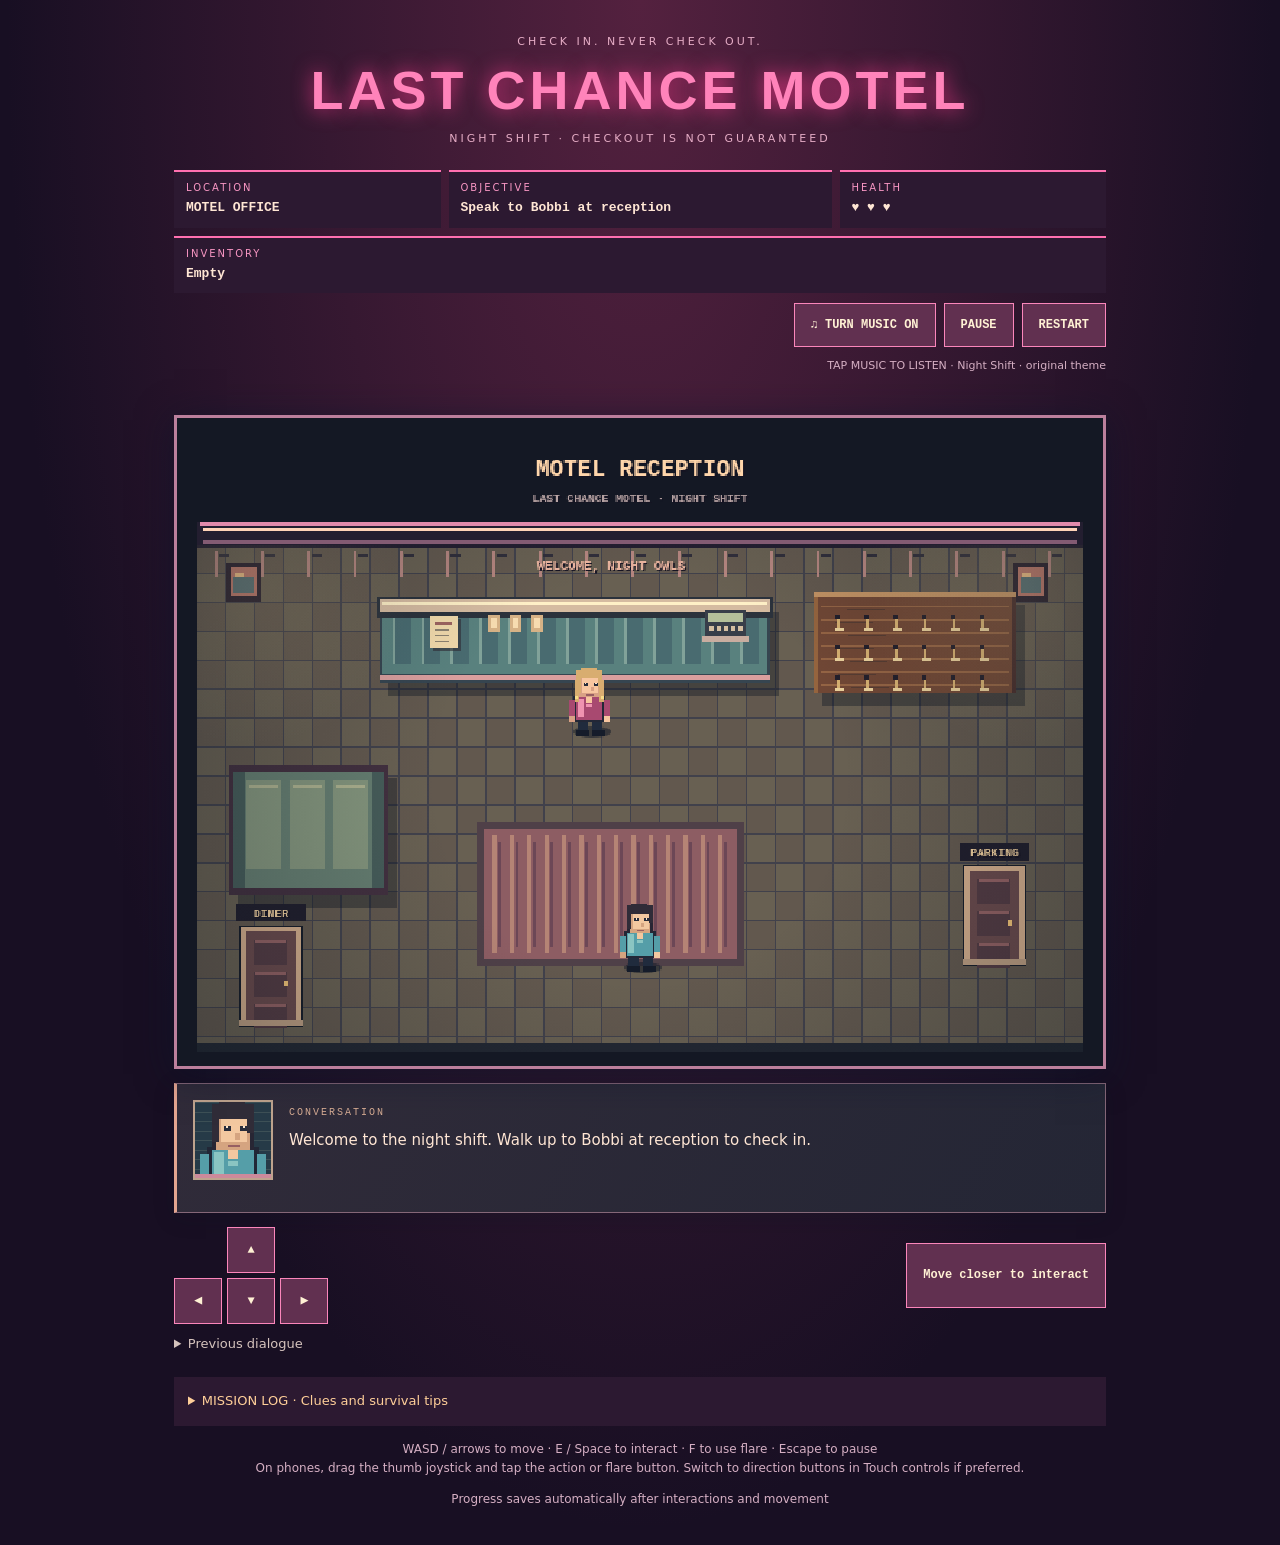
==== commit bf3e10e4: "Improve Safari audio startup, touch activation and music audibility" ====
--- a/index.html
+++ b/index.html
@@ -2,7 +2,7 @@
 <html lang="en"><head><meta charset="utf-8"><meta name="viewport" content="width=device-width,initial-scale=1"><meta name="theme-color" content="#180f23"><title>Last Chance Motel — Night Shift</title><link rel="icon" href="data:,"><link rel="stylesheet" href="source/night-shift/style.css"></head>
 <body><header><p class="eyebrow">CHECK IN. NEVER CHECK OUT.</p><h1>LAST CHANCE MOTEL</h1><p>NIGHT SHIFT · CHECKOUT IS NOT GUARANTEED</p></header>
 <main><section class="hud" aria-label="Game status"><div><small>LOCATION</small><strong id="location"></strong></div><div class="mission"><small>OBJECTIVE</small><strong id="mission"></strong></div><div><small>HEALTH</small><strong id="health"></strong></div><div class="inventory"><small>INVENTORY</small><strong id="inventory"></strong></div></section>
-<div class="toolbar"><button id="music" aria-pressed="false">♫ MUSIC OFF</button><button id="flare" aria-keyshortcuts="F" hidden>FLARE · F / TAP</button><button id="pause">PAUSE</button><button id="restart">RESTART</button></div>
+<div class="toolbar"><button id="music" aria-pressed="false">♫ TURN MUSIC ON</button><button id="flare" aria-keyshortcuts="F" hidden>FLARE · F / TAP</button><button id="pause">PAUSE</button><button id="restart">RESTART</button></div>
 <p id="musicTrack" class="help" role="status"></p><p id="danger" role="status"></p><section class="screen"><canvas id="game" width="640" height="448" aria-label="Motel game. Move with WASD or arrows. Press E or Space to interact."></canvas><a id="escapeWatch" class="escape-watch" href="https://lastchancemotelmovie.com/#watch" target="_blank" rel="noopener" hidden>RENT / BUY THE MOVIE ↗</a><div id="paused" hidden>PAUSED</div></section>
 <section class="dialogue-card" aria-label="Conversation"><canvas id="portrait" width="64" height="64" aria-hidden="true"></canvas><div><span class="dialogue-label">CONVERSATION</span><p id="dialogue" class="dialogue" aria-live="polite">Welcome to the night shift. Walk up to Bobbi at reception to check in.</p></div></section>
 <div class="controls"><div id="joystick" role="group" aria-label="Thumb joystick: drag to move"><span class="stick-knob"></span><span class="stick-label">MOVE</span></div><div class="dpad" aria-label="Movement"><button data-move="up" aria-label="Move up">▲</button><button data-move="left" aria-label="Move left">◀</button><button data-move="down" aria-label="Move down">▼</button><button data-move="right" aria-label="Move right">▶</button></div><div class="touch-actions"><button id="interact">INTERACT</button></div></div><details class="touch-settings"><summary>Touch controls</summary><label for="controlStyle">Movement style</label> <select id="controlStyle"><option value="joystick">Thumb joystick</option><option value="buttons">Direction buttons</option></select><p>Drag and hold to move. Tap the action button near a person or object. Tap FLARE when available. No keyboard needed.</p></details>
